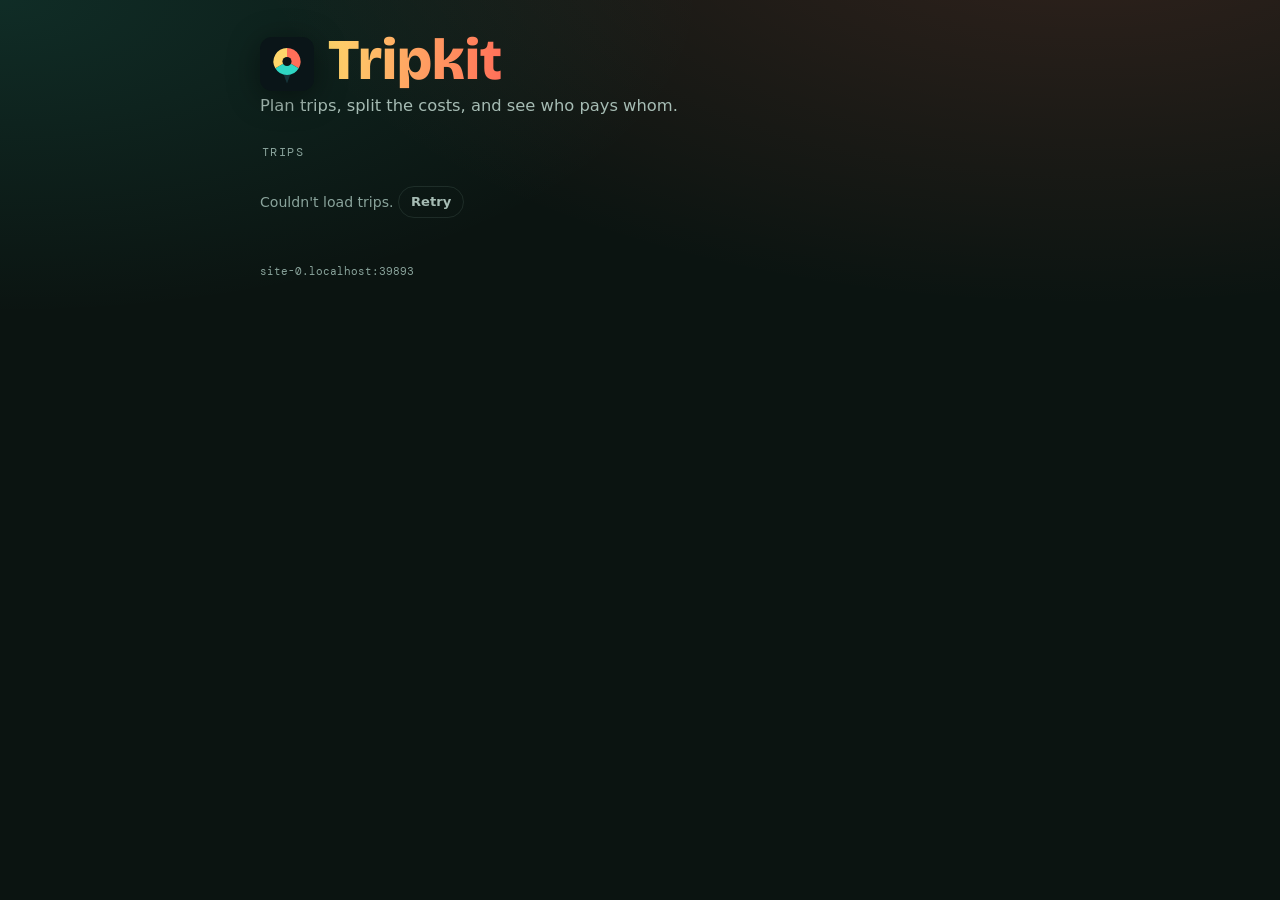
==== index.html @ aa3c4be4 "Redesign increment 2: landing migrated to tokens + reasoned cleanup - kill unreasoned text/controls:" ====
<!DOCTYPE html>
<html lang="en">
<head>
  <meta charset="UTF-8" />
  <meta name="viewport" content="width=device-width, initial-scale=1.0, viewport-fit=cover" />
  <meta name="theme-color" content="#0b1411" />
  <title>Tripkit</title>
  <meta name="description" content="Tripkit — plan trips, split costs, and see who pays whom." />
  <link rel="preconnect" href="https://fonts.googleapis.com" />
  <link rel="preconnect" href="https://fonts.gstatic.com" crossorigin />
  <link href="https://fonts.googleapis.com/css2?family=Bricolage+Grotesque:opsz,wght@12..96,600;12..96,700;12..96,800&family=Hanken+Grotesque:wght@400;500;600&family=DM+Mono:wght@400;500&display=swap" rel="stylesheet" />
  <link rel="icon" href="/favicon.svg" type="image/svg+xml" />
  <link rel="icon" type="image/png" sizes="32x32" href="/favicon-32.png" />
  <link rel="apple-touch-icon" href="/apple-touch-icon-180.png" />
  <link rel="manifest" href="/manifest.webmanifest" />
  <meta name="mobile-web-app-capable" content="yes" />
  <meta name="apple-mobile-web-app-capable" content="yes" />
  <meta name="apple-mobile-web-app-status-bar-style" content="black-translucent" />
  <meta name="apple-mobile-web-app-title" content="Tripkit" />
  <link rel="stylesheet" href="/shared/tokens.css?v=1" />
  <style>
    * { box-sizing:border-box; }
    body {
      margin:0; min-height:100dvh; color:var(--ink); font-family:var(--font-body);
      background:
        radial-gradient(120% 80% at 85% -10%, rgba(255,111,89,.16), transparent 55%),
        radial-gradient(110% 70% at 0% 0%, rgba(52,223,192,.12), transparent 50%),
        var(--base);
      background-attachment:fixed;
      display:grid; place-items:start center;
      padding:max(var(--space-7), var(--safe-t)) max(var(--space-4), var(--safe-r)) max(40px, var(--safe-b)) max(var(--space-4), var(--safe-l));
      -webkit-tap-highlight-color:transparent; -webkit-font-smoothing:antialiased;
    }
    .wrap { width:min(100%,760px); }

    /* ---- header ---- */
    .top { display:flex; align-items:flex-start; justify-content:space-between; gap:16px;
      animation:rise .5s var(--ease-entrance) both; }
    .brandrow { display:flex; align-items:center; gap:14px; }
    .brandrow img { width:54px; height:54px; flex:none; filter:drop-shadow(0 6px 16px rgba(0,0,0,.45)); }
    h1 { font-family:var(--font-display); font-weight:800; font-size:clamp(2.2rem,8vw,3.6rem); line-height:1; margin:0 0 6px;
      background:linear-gradient(95deg,var(--gold),var(--coral)); -webkit-background-clip:text; background-clip:text; color:transparent; }
    .sub { color:var(--muted); margin:0; font-size:1.02rem; max-width:46ch; }

    /* ---- buttons ---- */
    .ghost { appearance:none; background:transparent; border:1px solid var(--line); color:var(--muted); cursor:pointer;
      font-family:var(--font-body); font-weight:600; font-size:.82rem; min-height:var(--tap-min); padding:0 16px;
      border-radius:var(--radius-pill); transition:color var(--dur),border-color var(--dur); white-space:nowrap; }
    .ghost:hover { color:var(--ink); border-color:var(--accent); }
    .ghost:focus-visible { outline:2px solid var(--accent); outline-offset:2px; }
    .solid { appearance:none; border:0; cursor:pointer; font-family:var(--font-body); font-weight:700; font-size:.92rem; width:100%;
      min-height:var(--tap-min); padding:0 16px; border-radius:var(--radius-pill); color:var(--accent-ink);
      background:linear-gradient(95deg,var(--gold),var(--sun)); }
    .solid:focus-visible { outline:2px solid var(--ink); outline-offset:2px; }

    /* ---- trips section ---- */
    .section-label { font-family:var(--font-mono); font-size:.72rem; letter-spacing:.12em; text-transform:uppercase; color:var(--faint);
      margin:30px 2px 12px; animation:rise .5s var(--ease-entrance) .06s both; }
    .cards { display:grid; gap:14px; grid-template-columns:1fr 1fr; animation:rise .5s var(--ease-entrance) .12s both; }
    @media (max-width:560px){ .cards{ grid-template-columns:1fr; } }

    .card { position:relative; display:flex; flex-direction:column; min-height:140px; padding:20px;
      border-radius:var(--radius-lg); background:linear-gradient(180deg,var(--surface-1),var(--base));
      border:1px solid var(--line); box-shadow:var(--shadow-2);
      transition:transform var(--dur) var(--ease-standard), border-color var(--dur); }
    .card:hover, .card:focus-within { transform:translateY(-3px); border-color:var(--accent); }
    .card__head { display:flex; align-items:flex-start; gap:10px; }
    .card__title { flex:1; min-width:0; font-family:var(--font-display); font-weight:700; font-size:1.26rem; margin:0 0 6px; }
    .card__main { text-decoration:none; color:inherit; }
    .card__main:focus-visible { outline:2px solid var(--accent); outline-offset:3px; border-radius:4px; }
    .card__main::after { content:""; position:absolute; inset:0; z-index:1; border-radius:inherit; } /* stretched → bills */
    .card__desc { color:var(--muted); font-size:.85rem; margin:0; position:relative; }
    .card__row { display:flex; gap:8px; margin-top:auto; padding-top:16px; position:relative; z-index:2; }
    .pill { display:inline-flex; align-items:center; gap:6px; min-height:var(--tap-min); padding:0 14px;
      font-family:var(--font-mono); font-size:.76rem; text-decoration:none; border-radius:var(--radius-pill);
      border:1px solid var(--line); color:var(--muted); background:rgba(0,0,0,.22);
      transition:color var(--dur),border-color var(--dur); }
    .pill:hover { color:var(--ink); border-color:var(--accent); }
    .pill:focus-visible { outline:2px solid var(--accent); outline-offset:2px; }
    .pill--bills { color:var(--ink); border-color:var(--line-strong); }
    .pill--itin { color:var(--accent); border-color:var(--line-strong); } /* the share/recruit path */

    .card__admin { flex:none; display:flex; gap:8px; position:relative; z-index:2; }
    .icon-btn { appearance:none; background:rgba(0,0,0,.3); border:1px solid var(--line); color:var(--muted); cursor:pointer;
      width:var(--tap-min); height:var(--tap-min); border-radius:var(--radius-md); font-size:.95rem; line-height:1;
      display:grid; place-items:center; transition:color var(--dur),border-color var(--dur),background var(--dur); }
    .icon-btn:hover { color:var(--ink); border-color:var(--accent); }
    .icon-btn:focus-visible { outline:2px solid var(--accent); outline-offset:2px; }
    .icon-btn--del { color:var(--danger); border-color:color-mix(in srgb, var(--danger) 40%, var(--line)); } /* persistently distinct, not hover-only */
    .icon-btn--del:hover { color:var(--danger); border-color:var(--danger); background:color-mix(in srgb, var(--danger) 14%, transparent); }

    .card--new { display:grid; place-items:center; text-align:center; border-style:dashed; color:var(--muted); cursor:pointer;
      min-height:140px; width:100%; font-family:var(--font-body); background:transparent; }
    .card--new:hover { color:var(--ink); border-color:var(--accent); }
    .card--new:focus-visible { outline:2px solid var(--accent); outline-offset:2px; }
    .card--new .plus { font-size:1.6rem; line-height:1; }
    .card--new .lbl { font-size:1.02rem; margin-top:4px; }

    .foot { margin-top:32px; font-family:var(--font-mono); font-size:.7rem; color:var(--faint); }
    .hint { color:var(--faint); font-size:.88rem; }

    /* ---- lock ---- */
    .lock { position:fixed; inset:0; z-index:50; display:grid; place-items:center;
      padding:max(24px, var(--safe-t)) 24px max(24px, var(--safe-b));
      background:radial-gradient(120% 80% at 85% -10%, rgba(255,111,89,.20), transparent 55%), var(--base); }
    .lock[hidden]{ display:none; }
    .lock form { display:grid; gap:14px; justify-items:center; width:min(92vw,330px); padding:30px 24px;
      border:1px solid var(--line); border-radius:var(--radius-lg); background:var(--surface-2); box-shadow:var(--shadow-2); }
    .lock img { width:42px; height:42px; }
    .lock h2 { font-family:var(--font-display); margin:0; color:var(--ink); }
    .lock__hint { color:var(--faint); font-size:.78rem; margin:-6px 0 2px; text-align:center; }
    .lock input { width:100%; text-align:center; font-family:var(--font-mono); font-size:1.6rem; letter-spacing:.4em; color:var(--ink);
      background:var(--base); border:1.5px solid var(--line); border-radius:var(--radius-md); padding:13px 10px; }
    .lock input:focus-visible { outline:none; border-color:var(--accent); }
    .lock form.shake { animation:shake .4s; }

    .err { color:var(--danger); font-size:.8rem; min-height:1em; margin:0; }

    /* ---- dialogs ---- */
    dialog.dlg { border:1px solid var(--line); background:var(--surface-2); color:var(--ink); border-radius:var(--radius-lg);
      padding:0; width:min(92vw,360px); box-shadow:var(--shadow-2); }
    dialog.dlg::backdrop { background:rgba(2,8,9,.66); }
    .dlg__form { padding:22px; display:grid; gap:14px; }
    .dlg h3 { font-family:var(--font-display); font-size:1.18rem; margin:0; }
    .dlg label { display:grid; gap:5px; font-family:var(--font-mono); font-size:.68rem; letter-spacing:.06em; text-transform:uppercase; color:var(--muted); }
    .dlg input, .dlg select { font-family:var(--font-body); font-size:.95rem; color:var(--ink); background:var(--base);
      border:1px solid var(--line); border-radius:var(--radius-sm); padding:11px 12px; min-height:var(--tap-min); }
    .dlg input:focus-visible, .dlg select:focus-visible { outline:none; border-color:var(--accent); }
    .dlg__body { font-size:.92rem; color:var(--muted); line-height:1.5; margin:0; }
    .dlg__body b { color:var(--ink); }
    .dlg__actions { display:flex; justify-content:flex-end; gap:10px; margin-top:2px; }
    .dlg .err { min-height:0; }
    .dlg .danger { background:linear-gradient(95deg,#ff8a7a,var(--danger)); color:var(--danger-ink); }

    @keyframes rise { from{ opacity:0; transform:translateY(10px); } to{ opacity:1; transform:none; } }
    @keyframes shake { 0%,100%{transform:translateX(0)} 20%,60%{transform:translateX(-7px)} 40%,80%{transform:translateX(7px)} }
    @media (prefers-reduced-motion: reduce) { *, .top, .section-label, .cards { animation:none !important; transition:none !important; } }
  </style>
</head>
<body>
  <div class="lock" id="lock" hidden>
    <form id="lockForm" role="dialog" aria-modal="true" aria-labelledby="lockTitle">
      <img src="/favicon.svg" alt="" />
      <h2 id="lockTitle">Enter passcode</h2>
      <p class="lock__hint">Ask the trip organiser for the code.</p>
      <input id="lockInput" type="password" inputmode="numeric" pattern="[0-9]*" maxlength="32" autocomplete="off" placeholder="••••" aria-label="Trip passcode" />
      <p class="err" id="lockErr" role="alert"></p>
      <button class="solid" type="submit">Unlock</button>
    </form>
  </div>

  <main class="wrap">
    <div class="top">
      <div>
        <div class="brandrow"><img src="/favicon.svg" alt="" /><h1>Tripkit</h1></div>
        <p class="sub">Plan trips, split the costs, and see who pays whom.</p>
      </div>
      <div class="actions">
        <button class="ghost" id="authBtn" hidden>Log in</button>
      </div>
    </div>

    <div class="section-label">Trips</div>
    <div class="cards" id="trips"><p class="hint" id="tripsHint">Loading…</p></div>

    <p class="foot" id="foot"></p>
  </main>

  <!-- login dialog -->
  <dialog id="loginDlg" class="dlg" aria-labelledby="loginDlgTitle">
    <form class="dlg__form" id="loginForm">
      <h3 id="loginDlgTitle">Log in to edit</h3>
      <label>Admin password<input id="loginPw" type="password" autocomplete="current-password" /></label>
      <p class="err" id="loginErr" role="alert"></p>
      <div class="dlg__actions">
        <button type="button" class="ghost" id="loginCancel">Cancel</button>
        <button type="submit" class="solid" style="width:auto" id="loginSubmit">Log in</button>
      </div>
    </form>
  </dialog>

  <!-- trip create / rename dialog -->
  <dialog id="tripDlg" class="dlg" aria-labelledby="tripDlgTitle">
    <form class="dlg__form" id="tripForm">
      <h3 id="tripDlgTitle">New trip</h3>
      <label>Name<input id="tripName" type="text" maxlength="60" /></label>
      <label id="tripCurWrap">Base currency
        <select id="tripCur">
          <option>IDR</option><option>USD</option><option>EUR</option><option>GBP</option><option>THB</option>
          <option>SGD</option><option>MYR</option><option>AUD</option><option>JPY</option><option>INR</option>
          <option>VND</option><option>PHP</option><option>AED</option><option>TRY</option><option>UZS</option>
        </select>
      </label>
      <p class="err" id="tripErr" role="alert"></p>
      <div class="dlg__actions">
        <button type="button" class="ghost" id="tripCancel">Cancel</button>
        <button type="submit" class="solid" style="width:auto" id="tripSave">Create</button>
      </div>
    </form>
  </dialog>

  <!-- confirm dialog -->
  <dialog id="confirmDlg" class="dlg" aria-labelledby="confirmDlgTitle">
    <div class="dlg__form">
      <h3 id="confirmDlgTitle">Are you sure?</h3>
      <p class="dlg__body" id="confirmDlgBody"></p>
      <div class="dlg__actions">
        <button type="button" class="ghost" id="confirmDlgCancel">Cancel</button>
        <button type="button" class="solid" style="width:auto" id="confirmDlgOk">Confirm</button>
      </div>
    </div>
  </dialog>

  <script>
  (() => {
    const API = "/api", PASS_KEY = "balitrip-pass";
    let pass = localStorage.getItem(PASS_KEY) || "";
    let admin = false, loginEnabled = false, lastFocus = null;
    const $ = (s) => document.querySelector(s);
    const esc = (s) => String(s == null ? "" : s).replace(/[&<>"']/g, (c) => ({ "&":"&amp;","<":"&lt;",">":"&gt;",'"':"&quot;","'":"&#39;" }[c]));

    async function api(path, opts = {}) {
      const headers = {}; if (pass) headers["X-Passcode"] = pass;
      let body = opts.body; if (body) { headers["Content-Type"] = "application/json"; body = JSON.stringify(body); }
      const ctrl = new AbortController(); const timer = setTimeout(() => ctrl.abort(), 30000);
      try {
        const res = await fetch(API + path, { method: opts.method || "GET", headers, body, credentials: "same-origin", signal: ctrl.signal });
        if (!res.ok) { const e = new Error("api " + res.status); e.code = res.status; throw e; }
        return res.status === 204 ? null : res.json();
      } finally { clearTimeout(timer); }
    }

    function openDlg(dlg, focusSel) { lastFocus = document.activeElement; dlg.showModal(); setTimeout(() => { const f = focusSel && dlg.querySelector(focusSel); if (f) f.focus(); }, 30); }
    function closeDlg(dlg) { dlg.close(); if (lastFocus && lastFocus.focus) { try { lastFocus.focus(); } catch (_) {} } lastFocus = null; }

    function lock(msg) { const el = $("#lock"); const was = !el.hidden; el.hidden = false; if (msg) { $("#lockErr").textContent = msg; if (was) { const f = el.querySelector("form"); f.classList.remove("shake"); void f.offsetWidth; f.classList.add("shake"); } } setTimeout(() => $("#lockInput").focus(), 60); }
    $("#lockForm").addEventListener("submit", (e) => { e.preventDefault(); const v = $("#lockInput").value.trim(); if (!v) return; pass = v; loadTrips(true); });

    // themed confirm
    const confirmDlg = $("#confirmDlg"); let confirmResolve = null;
    function confirmAsk({ title, body, okLabel = "Confirm", danger = false }) {
      return new Promise((resolve) => {
        confirmResolve = resolve;
        $("#confirmDlgTitle").textContent = title; $("#confirmDlgBody").innerHTML = body || "";
        const ok = $("#confirmDlgOk"); ok.textContent = okLabel; ok.classList.toggle("danger", danger);
        openDlg(confirmDlg, danger ? "#confirmDlgCancel" : "#confirmDlgOk");
      });
    }
    function resolveConfirm(v) { if (confirmResolve) { confirmResolve(v); confirmResolve = null; } closeDlg(confirmDlg); }
    $("#confirmDlgOk").addEventListener("click", () => resolveConfirm(true));
    $("#confirmDlgCancel").addEventListener("click", () => resolveConfirm(false));
    confirmDlg.addEventListener("cancel", (e) => { e.preventDefault(); resolveConfirm(false); });

    function tripUrl(base, id) { return base + "/?t=" + encodeURIComponent(id); }

    function renderTrips(trips) {
      const el = $("#trips"); el.innerHTML = "";
      if (!trips.length) el.innerHTML = `<p class="hint">No trips yet${admin ? " — create one below." : "."}</p>`;
      trips.forEach((t) => {
        const card = document.createElement("article"); card.className = "card";
        card.innerHTML = `
          <div class="card__head">
            <h3 class="card__title"><a class="card__main" href="${tripUrl("/split", t.id)}" aria-label="Open ${esc(t.name)} — bills">${esc(t.name)}</a></h3>
          </div>
          <p class="card__desc">${t.people} people · ${t.receipts} receipts · ${t.expenses} shared costs · ${esc(t.baseCurrency)}</p>
          <div class="card__row">
            <a class="pill pill--bills" href="${tripUrl("/split", t.id)}">💸 Bills</a>
            <a class="pill pill--itin" href="${tripUrl("/trip", t.id)}">🗺 Itinerary</a>
          </div>`;
        if (admin) {
          const ad = document.createElement("div"); ad.className = "card__admin";
          const rn = document.createElement("button"); rn.className = "icon-btn"; rn.type = "button"; rn.setAttribute("aria-label", "Rename " + t.name); rn.innerHTML = `<span aria-hidden="true">✎</span>`;
          rn.addEventListener("click", () => openTripDialog(t));
          const dl = document.createElement("button"); dl.className = "icon-btn icon-btn--del"; dl.type = "button"; dl.setAttribute("aria-label", "Delete " + t.name); dl.innerHTML = `<span aria-hidden="true">✕</span>`;
          dl.addEventListener("click", async () => {
            const ok = await confirmAsk({ title: "Delete trip?", danger: true, okLabel: "Delete", body: `<b>${esc(t.name)}</b> and all its receipts, costs and people will be permanently removed.` });
            if (ok) { try { await api("/trips/" + t.id, { method: "DELETE" }); loadTrips(); } catch (_) {} }
          });
          ad.append(rn, dl); card.querySelector(".card__head").appendChild(ad);
        }
        el.appendChild(card);
      });
      if (admin) {
        const nw = document.createElement("button"); nw.className = "card card--new"; nw.type = "button"; nw.setAttribute("aria-label", "Create a new trip");
        nw.innerHTML = `<div><div class="plus" aria-hidden="true">＋</div><div class="lbl">New trip</div></div>`;
        nw.addEventListener("click", () => openTripDialog(null)); el.appendChild(nw);
      }
    }

    // trip create / rename dialog
    const tripDlg = $("#tripDlg"); let tripEditing = null;
    function openTripDialog(t) {
      tripEditing = t ? t.id : null;
      $("#tripDlgTitle").textContent = t ? "Rename trip" : "New trip";
      $("#tripName").value = t ? t.name : "";
      $("#tripCur").value = t ? t.baseCurrency : "IDR";
      $("#tripCurWrap").style.display = t ? "none" : "grid";  // currency fixed after creation
      $("#tripErr").textContent = "";
      $("#tripSave").textContent = t ? "Save" : "Create";
      openDlg(tripDlg, "#tripName");
    }
    $("#tripCancel").addEventListener("click", () => closeDlg(tripDlg));
    tripDlg.addEventListener("cancel", (e) => { e.preventDefault(); closeDlg(tripDlg); });
    $("#tripForm").addEventListener("submit", async (e) => {
      e.preventDefault();
      const name = $("#tripName").value.trim();
      if (!name) { $("#tripErr").textContent = "Name is required"; $("#tripName").focus(); return; }
      const btn = $("#tripSave"); btn.disabled = true;
      try {
        if (tripEditing) { await api("/trips/" + tripEditing, { method: "PUT", body: { name } }); closeDlg(tripDlg); loadTrips(); }
        else { const d = await api("/trips", { method: "POST", body: { name, baseCurrency: $("#tripCur").value } }); location.href = tripUrl("/split", d.trip.id); }
      } catch (err) { $("#tripErr").textContent = (err.code === 401 || err.code === 403) ? "Log in first." : "Couldn't save."; }
      finally { btn.disabled = false; }
    });

    // login dialog
    const loginDlg = $("#loginDlg");
    function applyAuth() {
      const b = $("#authBtn");
      if (admin) { b.hidden = false; b.textContent = "Log out"; }
      else if (loginEnabled) { b.hidden = false; b.textContent = "Log in"; }
      else b.hidden = true;
    }
    $("#authBtn").addEventListener("click", async () => {
      if (admin) { try { await api("/logout", { method: "POST" }); } catch (_) {} admin = false; applyAuth(); loadTrips(); return; }
      $("#loginPw").value = ""; $("#loginErr").textContent = ""; openDlg(loginDlg, "#loginPw");
    });
    $("#loginCancel").addEventListener("click", () => closeDlg(loginDlg));
    loginDlg.addEventListener("cancel", (e) => { e.preventDefault(); closeDlg(loginDlg); });
    $("#loginForm").addEventListener("submit", async (e) => {
      e.preventDefault(); const btn = $("#loginSubmit"); btn.disabled = true; $("#loginErr").textContent = "";
      try { await api("/login", { method: "POST", body: { password: $("#loginPw").value } }); closeDlg(loginDlg); admin = true; applyAuth(); loadTrips(); }
      catch (err) { $("#loginErr").textContent = err.code === 429 ? "Too many attempts." : "Wrong password."; const f = loginDlg.querySelector("form"); f.classList.remove("shake"); void f.offsetWidth; f.classList.add("shake"); $("#loginPw").select(); }
      finally { btn.disabled = false; }
    });

    async function loadTrips(fromLock) {
      try {
        const trips = await api("/trips");
        if (fromLock) { localStorage.setItem(PASS_KEY, pass); $("#lock").hidden = true; }
        renderTrips(trips);
      } catch (e) {
        if (e.code === 401) { $("#tripsHint").textContent = ""; lock(fromLock ? "Wrong passcode" : ""); }
        else $("#trips").innerHTML = `<p class="hint">Couldn't load trips. <button class="ghost" id="retry" style="min-height:32px;padding:0 12px">Retry</button></p>`, $("#retry") && $("#retry").addEventListener("click", () => loadTrips());
      }
    }

    async function boot() {
      $("#foot").textContent = location.host;
      try { const me = await api("/me"); admin = !!me.admin; loginEnabled = !!me.loginEnabled; } catch (_) {}
      applyAuth();
      loadTrips();
    }
    boot();
  })();
  </script>
</body>
</html>
---- shared/tokens.css ----
/* ============================================================
   Tripkit — shared design tokens (single source of truth)
   "Refine-the-dusk" system: deep teal base, one teal accent,
   Bricolage / Hanken / DM Mono, AA-tuned text.

   This file is linked FIRST on every surface (landing, /split,
   /trip). During the redesign rollout each surface still defines
   some of its own legacy :root vars AFTER this file, so those win
   by cascade order — linking this changes nothing on its own.
   Per-surface increments migrate each surface onto these names
   and drop the legacy ones.
   ============================================================ */

:root {
  /* ---- surfaces (dusk) ---- */
  --base:        #0b1411;   /* deepest bg + the ONE theme-color */
  --surface-1:   #0f1c18;   /* cards / sheet */
  --surface-2:   #15261f;   /* raised / inputs */
  --surface-3:   #1b2f27;   /* hover / active raise */
  --line:        rgba(160, 200, 190, .12);   /* hairline */
  --line-strong: rgba(160, 200, 190, .22);

  /* ---- text (AA on the surfaces above) ---- */
  --ink:    #f2f7f4;   /* primary */
  --muted:  #a6bcb4;   /* secondary  — >=4.5:1 on surface-1/2 */
  --faint:  #8aa49c;   /* micro / mono labels — retuned UP from the old #5f7d7c which failed AA */

  /* ---- one accent + status ---- */
  --accent:      #34dfc0;   /* teal — CTAs and active states only */
  --accent-ink:  #05241e;   /* text/icons on accent fills */
  --danger:      #ff6f6f;
  --danger-ink:  #2a0d10;
  --warn:        #ffd66b;
  --good:        #54e6b5;

  /* ---- brand "fun" palette (the split-disc) — for playful, sparing use ---- */
  --coral: #ff6f59;
  --gold:  #ffd66b;
  --lagoon:#2fd6c3;
  --sun:   #ffb454;

  /* ---- per-day route/tab colors (bright on dark) ---- */
  --day-1: #35d07a;
  --day-2: #34dfc0;
  --day-3: #ff9a5a;
  --day-4: #c08cff;
  --day-5: #ffd166;
  --day-6: #5ab0ff;

  /* ---- type ---- */
  --font-display: "Bricolage Grotesque", system-ui, sans-serif;
  --font-body:    "Hanken Grotesque", system-ui, sans-serif;
  --font-mono:    "DM Mono", ui-monospace, monospace;

  /* ---- shape ---- */
  --radius-sm:   10px;
  --radius-md:   14px;
  --radius-lg:   20px;
  --radius-pill: 999px;

  /* ---- spacing scale ---- */
  --space-1: 4px;
  --space-2: 8px;
  --space-3: 12px;
  --space-4: 16px;
  --space-5: 20px;
  --space-6: 24px;
  --space-7: 32px;

  /* ---- motion (transform/opacity only; honour reduce-motion per surface) ---- */
  --dur-fast: 120ms;
  --dur:      160ms;
  --dur-slow: 240ms;
  --ease-entrance: cubic-bezier(.22, 1, .36, 1);
  --ease-standard: cubic-bezier(.4, 0, .2, 1);

  /* ---- elevation ---- */
  --shadow-1: 0 8px 24px -12px rgba(0, 0, 0, .6);
  --shadow-2: 0 18px 50px -22px rgba(0, 0, 0, .75);

  /* ---- safe areas (standalone PWA) ---- */
  --safe-t: env(safe-area-inset-top, 0px);
  --safe-r: env(safe-area-inset-right, 0px);
  --safe-b: env(safe-area-inset-bottom, 0px);
  --safe-l: env(safe-area-inset-left, 0px);

  /* ---- touch (HIG minimum hit region) ---- */
  --tap-min: 44px;
}
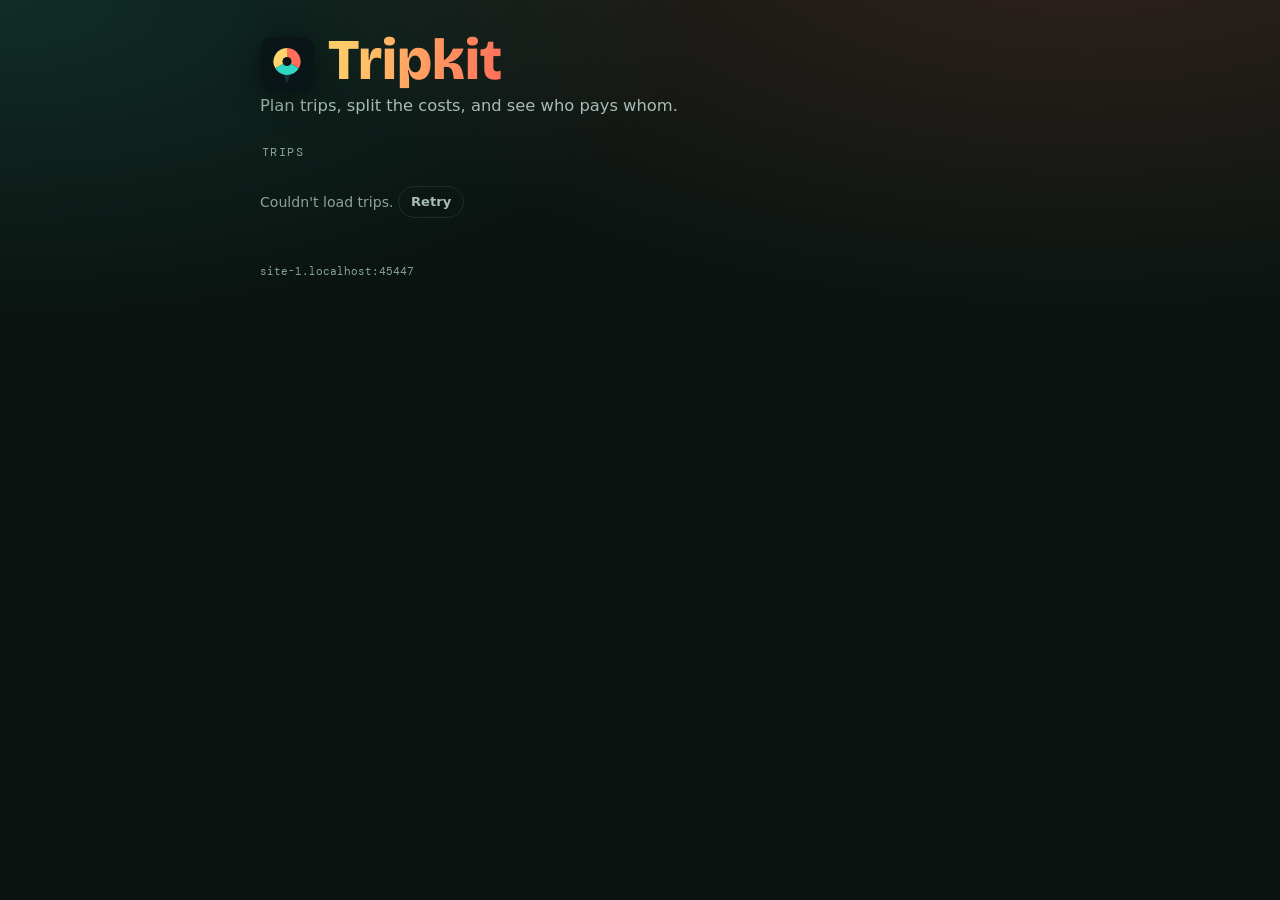
==== commit 25d53884: "Modals: kill the default (blue) focus ring + polish dialogs - the ugly blue glow around dialogs was " ====
--- a/index.html
+++ b/index.html
@@ -119,7 +119,8 @@
     /* ---- dialogs ---- */
     dialog.dlg { border:1px solid var(--line); background:var(--surface-2); color:var(--ink); border-radius:var(--radius-lg);
       padding:0; width:min(92vw,360px); box-shadow:var(--shadow-2); }
-    dialog.dlg::backdrop { background:rgba(2,8,9,.66); }
+    dialog.dlg::backdrop { background:rgba(2,8,9,.66); backdrop-filter:blur(4px); }
+    dialog.dlg:focus, dialog.dlg:focus-visible { outline:none; }   /* kill the default (blue) focus ring on showModal */
     .dlg__form { padding:22px; display:grid; gap:14px; }
     .dlg h3 { font-family:var(--font-display); font-size:1.18rem; margin:0; }
     .dlg label { display:grid; gap:5px; font-family:var(--font-mono); font-size:.68rem; letter-spacing:.06em; text-transform:uppercase; color:var(--muted); }
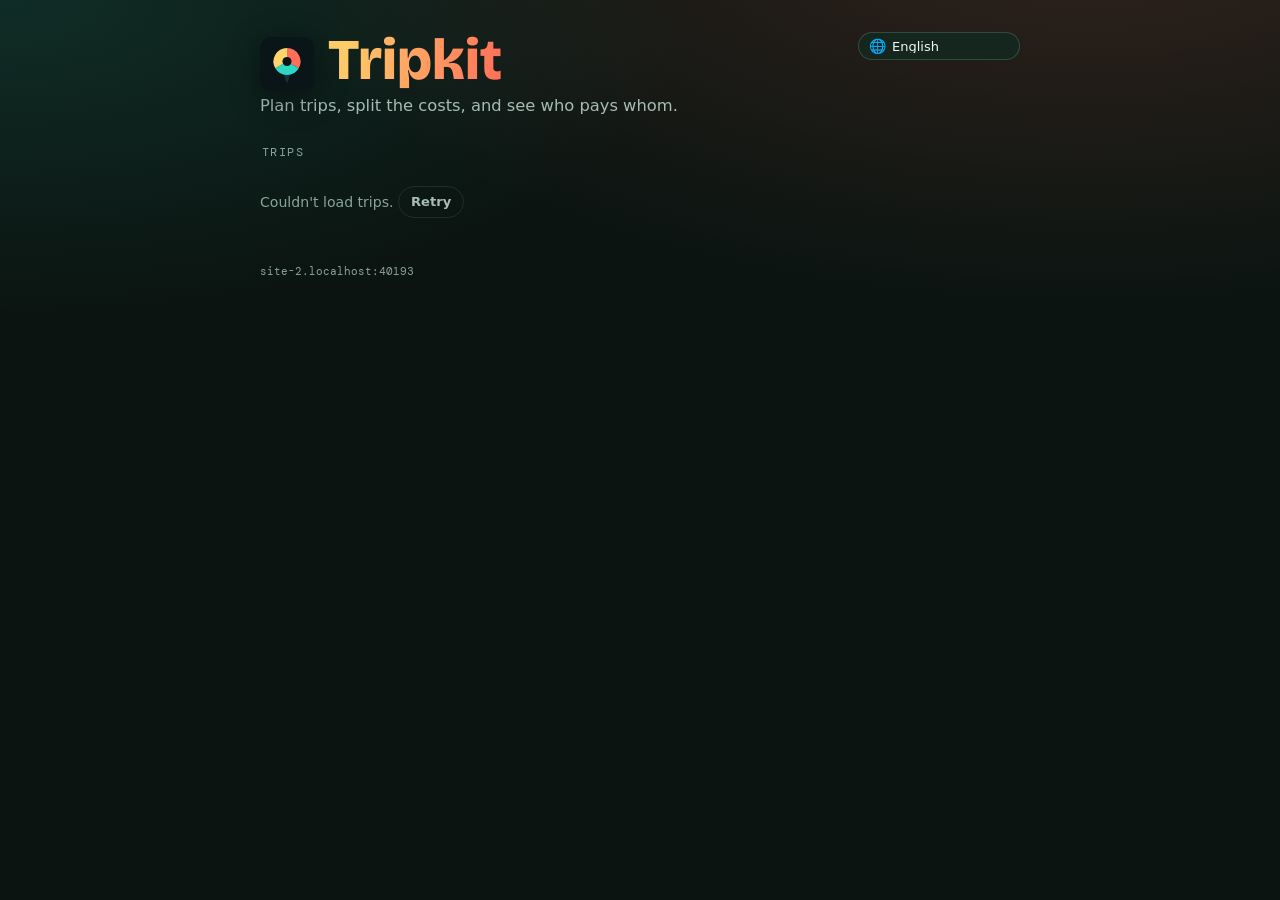
==== commit 31ee6c7d: "i18n (en/ru/uz/id/es) across all surfaces + collapsible bill cards i18n: - shared/i18n.js engine: t(" ====
--- a/index.html
+++ b/index.html
@@ -18,6 +18,7 @@
   <meta name="apple-mobile-web-app-status-bar-style" content="black-translucent" />
   <meta name="apple-mobile-web-app-title" content="Tripkit" />
   <link rel="stylesheet" href="/shared/tokens.css?v=1" />
+  <script src="/shared/i18n.js?v=1"></script>
   <style>
     * { box-sizing:border-box; }
     body {
@@ -41,6 +42,7 @@
     h1 { font-family:var(--font-display); font-weight:800; font-size:clamp(2.2rem,8vw,3.6rem); line-height:1; margin:0 0 6px;
       background:linear-gradient(95deg,var(--gold),var(--coral)); -webkit-background-clip:text; background-clip:text; color:transparent; }
     .sub { color:var(--muted); margin:0; font-size:1.02rem; max-width:46ch; }
+    .actions { display:flex; align-items:center; gap:8px; flex:none; }
 
     /* ---- buttons ---- */
     .ghost { appearance:none; background:transparent; border:1px solid var(--line); color:var(--muted); cursor:pointer;
@@ -142,11 +144,11 @@
   <div class="lock" id="lock" hidden>
     <form id="lockForm" role="dialog" aria-modal="true" aria-labelledby="lockTitle">
       <img src="/favicon.svg" alt="" />
-      <h2 id="lockTitle">Enter passcode</h2>
-      <p class="lock__hint">Ask the trip organiser for the code.</p>
-      <input id="lockInput" type="password" inputmode="numeric" pattern="[0-9]*" maxlength="32" autocomplete="off" placeholder="••••" aria-label="Trip passcode" />
+      <h2 id="lockTitle" data-i18n="landing.lockTitle">Enter passcode</h2>
+      <p class="lock__hint" data-i18n="landing.lockHint">Ask the trip organiser for the code.</p>
+      <input id="lockInput" type="password" inputmode="numeric" pattern="[0-9]*" maxlength="32" autocomplete="off" placeholder="••••" data-i18n-al="landing.lockInputAria" aria-label="Trip passcode" />
       <p class="err" id="lockErr" role="alert"></p>
-      <button class="solid" type="submit">Unlock</button>
+      <button class="solid" type="submit" data-i18n="landing.unlock">Unlock</button>
     </form>
   </div>
 
@@ -154,15 +156,16 @@
     <div class="top">
       <div>
         <div class="brandrow"><img src="/favicon.svg" alt="" /><h1>Tripkit</h1></div>
-        <p class="sub">Plan trips, split the costs, and see who pays whom.</p>
+        <p class="sub" data-i18n="landing.tagline">Plan trips, split the costs, and see who pays whom.</p>
       </div>
       <div class="actions">
-        <button class="ghost" id="authBtn" hidden>Log in</button>
+        <span id="langHost"></span>
+        <button class="ghost" id="authBtn" hidden data-i18n="landing.login">Log in</button>
       </div>
     </div>
 
-    <div class="section-label">Trips</div>
-    <div class="cards" id="trips"><p class="hint" id="tripsHint">Loading…</p></div>
+    <div class="section-label" data-i18n="landing.tripsLabel">Trips</div>
+    <div class="cards" id="trips"><p class="hint" id="tripsHint" data-i18n="common.loading">Loading…</p></div>
 
     <p class="foot" id="foot"></p>
   </main>
@@ -170,12 +173,12 @@
   <!-- login dialog -->
   <dialog id="loginDlg" class="dlg" aria-labelledby="loginDlgTitle">
     <form class="dlg__form" id="loginForm">
-      <h3 id="loginDlgTitle">Log in to edit</h3>
-      <label>Admin password<input id="loginPw" type="password" autocomplete="current-password" /></label>
+      <h3 id="loginDlgTitle" data-i18n="landing.loginDlgTitle">Log in to edit</h3>
+      <label><span data-i18n="landing.adminPassword">Admin password</span><input id="loginPw" type="password" autocomplete="current-password" /></label>
       <p class="err" id="loginErr" role="alert"></p>
       <div class="dlg__actions">
-        <button type="button" class="ghost" id="loginCancel">Cancel</button>
-        <button type="submit" class="solid" style="width:auto" id="loginSubmit">Log in</button>
+        <button type="button" class="ghost" id="loginCancel" data-i18n="common.cancel">Cancel</button>
+        <button type="submit" class="solid" style="width:auto" id="loginSubmit" data-i18n="landing.login">Log in</button>
       </div>
     </form>
   </dialog>
@@ -183,9 +186,9 @@
   <!-- trip create / rename dialog -->
   <dialog id="tripDlg" class="dlg" aria-labelledby="tripDlgTitle">
     <form class="dlg__form" id="tripForm">
-      <h3 id="tripDlgTitle">New trip</h3>
-      <label>Name<input id="tripName" type="text" maxlength="60" /></label>
-      <label id="tripCurWrap">Base currency
+      <h3 id="tripDlgTitle" data-i18n="landing.tripDlgNew">New trip</h3>
+      <label><span data-i18n="landing.name">Name</span><input id="tripName" type="text" maxlength="60" /></label>
+      <label id="tripCurWrap"><span data-i18n="landing.baseCurrency">Base currency</span>
         <select id="tripCur">
           <option>IDR</option><option>USD</option><option>EUR</option><option>GBP</option><option>THB</option>
           <option>SGD</option><option>MYR</option><option>AUD</option><option>JPY</option><option>INR</option>
@@ -194,8 +197,8 @@
       </label>
       <p class="err" id="tripErr" role="alert"></p>
       <div class="dlg__actions">
-        <button type="button" class="ghost" id="tripCancel">Cancel</button>
-        <button type="submit" class="solid" style="width:auto" id="tripSave">Create</button>
+        <button type="button" class="ghost" id="tripCancel" data-i18n="common.cancel">Cancel</button>
+        <button type="submit" class="solid" style="width:auto" id="tripSave" data-i18n="landing.create">Create</button>
       </div>
     </form>
   </dialog>
@@ -203,11 +206,11 @@
   <!-- confirm dialog -->
   <dialog id="confirmDlg" class="dlg" aria-labelledby="confirmDlgTitle">
     <div class="dlg__form">
-      <h3 id="confirmDlgTitle">Are you sure?</h3>
+      <h3 id="confirmDlgTitle" data-i18n="landing.confirmTitle">Are you sure?</h3>
       <p class="dlg__body" id="confirmDlgBody"></p>
       <div class="dlg__actions">
-        <button type="button" class="ghost" id="confirmDlgCancel">Cancel</button>
-        <button type="button" class="solid" style="width:auto" id="confirmDlgOk">Confirm</button>
+        <button type="button" class="ghost" id="confirmDlgCancel" data-i18n="common.cancel">Cancel</button>
+        <button type="button" class="solid" style="width:auto" id="confirmDlgOk" data-i18n="common.confirm">Confirm</button>
       </div>
     </div>
   </dialog>
@@ -239,7 +242,7 @@
 
     // themed confirm
     const confirmDlg = $("#confirmDlg"); let confirmResolve = null;
-    function confirmAsk({ title, body, okLabel = "Confirm", danger = false }) {
+    function confirmAsk({ title, body, okLabel = I18N.t("common.confirm", "Confirm"), danger = false }) {
       return new Promise((resolve) => {
         confirmResolve = resolve;
         $("#confirmDlgTitle").textContent = title; $("#confirmDlgBody").innerHTML = body || "";
@@ -256,25 +259,25 @@
 
     function renderTrips(trips) {
       const el = $("#trips"); el.innerHTML = "";
-      if (!trips.length) el.innerHTML = `<p class="hint">No trips yet${admin ? " — create one below." : "."}</p>`;
+      if (!trips.length) el.innerHTML = `<p class="hint">${esc(admin ? I18N.t("landing.noTripsAdmin", "No trips yet — create one below.") : I18N.t("landing.noTrips", "No trips yet."))}</p>`;
       trips.forEach((t) => {
         const card = document.createElement("article"); card.className = "card";
         card.innerHTML = `
           <div class="card__head">
-            <h3 class="card__title"><a class="card__main" href="${tripUrl("/split", t.id)}" aria-label="Open ${esc(t.name)} — bills">${esc(t.name)}</a></h3>
+            <h3 class="card__title"><a class="card__main" href="${tripUrl("/split", t.id)}" aria-label="${esc(I18N.t("landing.openBillsAria", "Open {name} — bills", { name: t.name }))}">${esc(t.name)}</a></h3>
           </div>
-          <p class="card__desc">${t.people} people · ${t.receipts} receipts · ${t.expenses} shared costs · ${esc(t.baseCurrency)}</p>
+          <p class="card__desc">${I18N.t("landing.cardStats", "{people} people · {receipts} receipts · {expenses} shared costs · {currency}", { people: t.people, receipts: t.receipts, expenses: t.expenses, currency: esc(t.baseCurrency) })}</p>
           <div class="card__row">
-            <a class="pill pill--bills" href="${tripUrl("/split", t.id)}">💸 Bills</a>
-            <a class="pill pill--itin" href="${tripUrl("/trip", t.id)}">🗺 Itinerary</a>
+            <a class="pill pill--bills" href="${tripUrl("/split", t.id)}">💸 ${esc(I18N.t("landing.bills", "Bills"))}</a>
+            <a class="pill pill--itin" href="${tripUrl("/trip", t.id)}">🗺 ${esc(I18N.t("landing.itinerary", "Itinerary"))}</a>
           </div>`;
         if (admin) {
           const ad = document.createElement("div"); ad.className = "card__admin";
-          const rn = document.createElement("button"); rn.className = "icon-btn"; rn.type = "button"; rn.setAttribute("aria-label", "Rename " + t.name); rn.innerHTML = `<span aria-hidden="true">✎</span>`;
+          const rn = document.createElement("button"); rn.className = "icon-btn"; rn.type = "button"; rn.setAttribute("aria-label", I18N.t("landing.renameAria", "Rename {name}", { name: t.name })); rn.innerHTML = `<span aria-hidden="true">✎</span>`;
           rn.addEventListener("click", () => openTripDialog(t));
-          const dl = document.createElement("button"); dl.className = "icon-btn icon-btn--del"; dl.type = "button"; dl.setAttribute("aria-label", "Delete " + t.name); dl.innerHTML = `<span aria-hidden="true">✕</span>`;
+          const dl = document.createElement("button"); dl.className = "icon-btn icon-btn--del"; dl.type = "button"; dl.setAttribute("aria-label", I18N.t("landing.deleteAria", "Delete {name}", { name: t.name })); dl.innerHTML = `<span aria-hidden="true">✕</span>`;
           dl.addEventListener("click", async () => {
-            const ok = await confirmAsk({ title: "Delete trip?", danger: true, okLabel: "Delete", body: `<b>${esc(t.name)}</b> and all its receipts, costs and people will be permanently removed.` });
+            const ok = await confirmAsk({ title: I18N.t("landing.deleteTripTitle", "Delete trip?"), danger: true, okLabel: I18N.t("common.delete", "Delete"), body: I18N.t("landing.deleteTripBody", "<b>{name}</b> and all its receipts, costs and people will be permanently removed.", { name: esc(t.name) }) });
             if (ok) { try { await api("/trips/" + t.id, { method: "DELETE" }); loadTrips(); } catch (_) {} }
           });
           ad.append(rn, dl); card.querySelector(".card__head").appendChild(ad);
@@ -282,8 +285,8 @@
         el.appendChild(card);
       });
       if (admin) {
-        const nw = document.createElement("button"); nw.className = "card card--new"; nw.type = "button"; nw.setAttribute("aria-label", "Create a new trip");
-        nw.innerHTML = `<div><div class="plus" aria-hidden="true">＋</div><div class="lbl">New trip</div></div>`;
+        const nw = document.createElement("button"); nw.className = "card card--new"; nw.type = "button"; nw.setAttribute("aria-label", I18N.t("landing.createNewAria", "Create a new trip"));
+        nw.innerHTML = `<div><div class="plus" aria-hidden="true">＋</div><div class="lbl">${esc(I18N.t("landing.newTrip", "New trip"))}</div></div>`;
         nw.addEventListener("click", () => openTripDialog(null)); el.appendChild(nw);
       }
     }
@@ -292,12 +295,12 @@
     const tripDlg = $("#tripDlg"); let tripEditing = null;
     function openTripDialog(t) {
       tripEditing = t ? t.id : null;
-      $("#tripDlgTitle").textContent = t ? "Rename trip" : "New trip";
+      $("#tripDlgTitle").textContent = t ? I18N.t("landing.tripDlgRename", "Rename trip") : I18N.t("landing.tripDlgNew", "New trip");
       $("#tripName").value = t ? t.name : "";
       $("#tripCur").value = t ? t.baseCurrency : "IDR";
       $("#tripCurWrap").style.display = t ? "none" : "grid";  // currency fixed after creation
       $("#tripErr").textContent = "";
-      $("#tripSave").textContent = t ? "Save" : "Create";
+      $("#tripSave").textContent = t ? I18N.t("common.save", "Save") : I18N.t("landing.create", "Create");
       openDlg(tripDlg, "#tripName");
     }
     $("#tripCancel").addEventListener("click", () => closeDlg(tripDlg));
@@ -305,12 +308,12 @@
     $("#tripForm").addEventListener("submit", async (e) => {
       e.preventDefault();
       const name = $("#tripName").value.trim();
-      if (!name) { $("#tripErr").textContent = "Name is required"; $("#tripName").focus(); return; }
+      if (!name) { $("#tripErr").textContent = I18N.t("landing.nameRequired", "Name is required"); $("#tripName").focus(); return; }
       const btn = $("#tripSave"); btn.disabled = true;
       try {
         if (tripEditing) { await api("/trips/" + tripEditing, { method: "PUT", body: { name } }); closeDlg(tripDlg); loadTrips(); }
         else { const d = await api("/trips", { method: "POST", body: { name, baseCurrency: $("#tripCur").value } }); location.href = tripUrl("/split", d.trip.id); }
-      } catch (err) { $("#tripErr").textContent = (err.code === 401 || err.code === 403) ? "Log in first." : "Couldn't save."; }
+      } catch (err) { $("#tripErr").textContent = (err.code === 401 || err.code === 403) ? I18N.t("landing.logInFirst", "Log in first.") : I18N.t("landing.couldntSave", "Couldn't save."); }
       finally { btn.disabled = false; }
     });
 
@@ -318,8 +321,8 @@
     const loginDlg = $("#loginDlg");
     function applyAuth() {
       const b = $("#authBtn");
-      if (admin) { b.hidden = false; b.textContent = "Log out"; }
-      else if (loginEnabled) { b.hidden = false; b.textContent = "Log in"; }
+      if (admin) { b.hidden = false; b.textContent = I18N.t("landing.logout", "Log out"); }
+      else if (loginEnabled) { b.hidden = false; b.textContent = I18N.t("landing.login", "Log in"); }
       else b.hidden = true;
     }
     $("#authBtn").addEventListener("click", async () => {
@@ -331,7 +334,7 @@
     $("#loginForm").addEventListener("submit", async (e) => {
       e.preventDefault(); const btn = $("#loginSubmit"); btn.disabled = true; $("#loginErr").textContent = "";
       try { await api("/login", { method: "POST", body: { password: $("#loginPw").value } }); closeDlg(loginDlg); admin = true; applyAuth(); loadTrips(); }
-      catch (err) { $("#loginErr").textContent = err.code === 429 ? "Too many attempts." : "Wrong password."; const f = loginDlg.querySelector("form"); f.classList.remove("shake"); void f.offsetWidth; f.classList.add("shake"); $("#loginPw").select(); }
+      catch (err) { $("#loginErr").textContent = err.code === 429 ? I18N.t("landing.tooManyAttempts", "Too many attempts.") : I18N.t("landing.wrongPassword", "Wrong password."); const f = loginDlg.querySelector("form"); f.classList.remove("shake"); void f.offsetWidth; f.classList.add("shake"); $("#loginPw").select(); }
       finally { btn.disabled = false; }
     });
 
@@ -341,17 +344,19 @@
         if (fromLock) { localStorage.setItem(PASS_KEY, pass); $("#lock").hidden = true; }
         renderTrips(trips);
       } catch (e) {
-        if (e.code === 401) { $("#tripsHint").textContent = ""; lock(fromLock ? "Wrong passcode" : ""); }
-        else $("#trips").innerHTML = `<p class="hint">Couldn't load trips. <button class="ghost" id="retry" style="min-height:32px;padding:0 12px">Retry</button></p>`, $("#retry") && $("#retry").addEventListener("click", () => loadTrips());
+        if (e.code === 401) { $("#tripsHint").textContent = ""; lock(fromLock ? I18N.t("landing.wrongPasscode", "Wrong passcode") : ""); }
+        else $("#trips").innerHTML = `<p class="hint">${esc(I18N.t("landing.couldntLoad", "Couldn't load trips."))} <button class="ghost" id="retry" style="min-height:32px;padding:0 12px">${esc(I18N.t("common.retry", "Retry"))}</button></p>`, $("#retry") && $("#retry").addEventListener("click", () => loadTrips());
       }
     }
 
     async function boot() {
       $("#foot").textContent = location.host;
+      if (window.I18N) { I18N.mount($("#langHost")); }
       try { const me = await api("/me"); admin = !!me.admin; loginEnabled = !!me.loginEnabled; } catch (_) {}
       applyAuth();
       loadTrips();
     }
+    window.addEventListener("i18n:change", () => { applyAuth(); loadTrips(); });
     boot();
   })();
   </script>
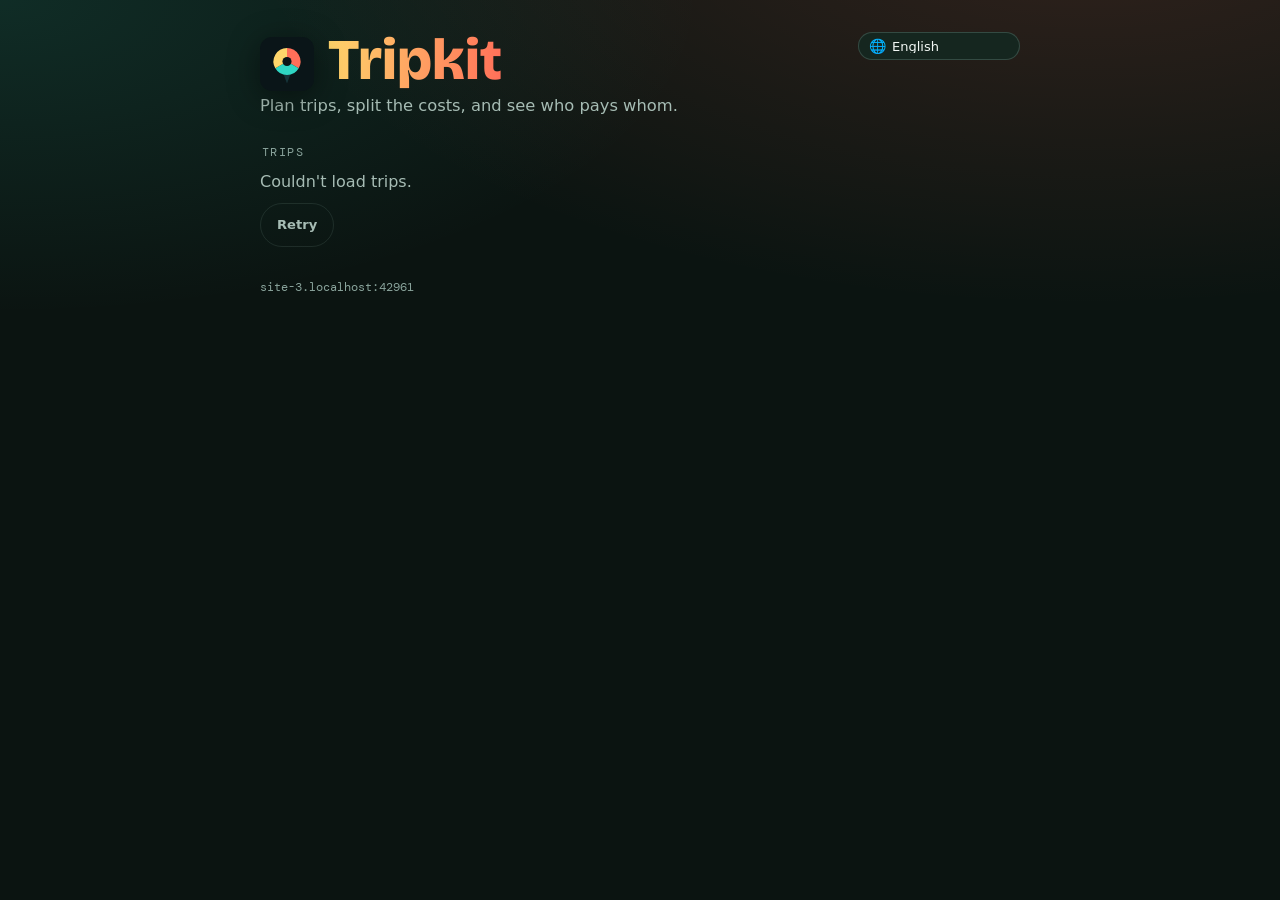
==== commit 99704a93: "Rules pass: combined Generate+preferences modal with progress; 44pt/focus/contrast/safe-area/motion " ====
--- a/index.html
+++ b/index.html
@@ -36,7 +36,7 @@
 
     /* ---- header ---- */
     .top { display:flex; align-items:flex-start; justify-content:space-between; gap:16px;
-      animation:rise .5s var(--ease-entrance) both; }
+      animation:rise var(--dur-slow) var(--ease-entrance) both; }
     .brandrow { display:flex; align-items:center; gap:14px; }
     .brandrow img { width:54px; height:54px; flex:none; filter:drop-shadow(0 6px 16px rgba(0,0,0,.45)); }
     h1 { font-family:var(--font-display); font-weight:800; font-size:clamp(2.2rem,8vw,3.6rem); line-height:1; margin:0 0 6px;
@@ -50,15 +50,18 @@
       border-radius:var(--radius-pill); transition:color var(--dur),border-color var(--dur); white-space:nowrap; }
     .ghost:hover { color:var(--ink); border-color:var(--accent); }
     .ghost:focus-visible { outline:2px solid var(--accent); outline-offset:2px; }
+    .ghost:active { transform:translateY(1px); background:var(--surface-2); }
     .solid { appearance:none; border:0; cursor:pointer; font-family:var(--font-body); font-weight:700; font-size:.92rem; width:100%;
       min-height:var(--tap-min); padding:0 16px; border-radius:var(--radius-pill); color:var(--accent-ink);
-      background:linear-gradient(95deg,var(--gold),var(--sun)); }
+      background:linear-gradient(95deg,var(--gold),var(--sun)); transition:transform var(--dur-fast),filter var(--dur-fast); }
     .solid:focus-visible { outline:2px solid var(--ink); outline-offset:2px; }
+    .solid:active { transform:translateY(1px); filter:brightness(.94); }
+    .solid:disabled { opacity:.55; cursor:default; }
 
     /* ---- trips section ---- */
     .section-label { font-family:var(--font-mono); font-size:.72rem; letter-spacing:.12em; text-transform:uppercase; color:var(--faint);
-      margin:30px 2px 12px; animation:rise .5s var(--ease-entrance) .06s both; }
-    .cards { display:grid; gap:14px; grid-template-columns:1fr 1fr; animation:rise .5s var(--ease-entrance) .12s both; }
+      margin:30px 2px 12px; animation:rise var(--dur-slow) var(--ease-entrance) .06s both; }
+    .cards { display:grid; gap:14px; grid-template-columns:1fr 1fr; animation:rise var(--dur-slow) var(--ease-entrance) .12s both; }
     @media (max-width:560px){ .cards{ grid-template-columns:1fr; } }
 
     .card { position:relative; display:flex; flex-direction:column; min-height:140px; padding:20px;
@@ -66,6 +69,7 @@
       border:1px solid var(--line); box-shadow:var(--shadow-2);
       transition:transform var(--dur) var(--ease-standard), border-color var(--dur); }
     .card:hover, .card:focus-within { transform:translateY(-3px); border-color:var(--accent); }
+    .card__main:active { opacity:.85; }
     .card__head { display:flex; align-items:flex-start; gap:10px; }
     .card__title { flex:1; min-width:0; font-family:var(--font-display); font-weight:700; font-size:1.26rem; margin:0 0 6px; }
     .card__main { text-decoration:none; color:inherit; }
@@ -79,6 +83,7 @@
       transition:color var(--dur),border-color var(--dur); }
     .pill:hover { color:var(--ink); border-color:var(--accent); }
     .pill:focus-visible { outline:2px solid var(--accent); outline-offset:2px; }
+    .pill:active { background:var(--surface-3); }
     .pill--bills { color:var(--ink); border-color:var(--line-strong); }
     .pill--itin { color:var(--accent); border-color:var(--line-strong); } /* the share/recruit path */
 
@@ -88,6 +93,7 @@
       display:grid; place-items:center; transition:color var(--dur),border-color var(--dur),background var(--dur); }
     .icon-btn:hover { color:var(--ink); border-color:var(--accent); }
     .icon-btn:focus-visible { outline:2px solid var(--accent); outline-offset:2px; }
+    .icon-btn:active { background:var(--surface-3); transform:translateY(1px); }
     .icon-btn--del { color:var(--danger); border-color:color-mix(in srgb, var(--danger) 40%, var(--line)); } /* persistently distinct, not hover-only */
     .icon-btn--del:hover { color:var(--danger); border-color:var(--danger); background:color-mix(in srgb, var(--danger) 14%, transparent); }
 
@@ -95,11 +101,24 @@
       min-height:140px; width:100%; font-family:var(--font-body); background:transparent; }
     .card--new:hover { color:var(--ink); border-color:var(--accent); }
     .card--new:focus-visible { outline:2px solid var(--accent); outline-offset:2px; }
+    .card--new:active { background:var(--surface-1); }
     .card--new .plus { font-size:1.6rem; line-height:1; }
     .card--new .lbl { font-size:1.02rem; margin-top:4px; }
 
-    .foot { margin-top:32px; font-family:var(--font-mono); font-size:.7rem; color:var(--faint); }
-    .hint { color:var(--faint); font-size:.88rem; }
+    .errstate { grid-column:1 / -1; display:grid; justify-items:start; gap:0; }
+    .errstate .ghost { width:auto; }
+    .foot { margin-top:32px; font-family:var(--font-mono); font-size:.78rem; color:var(--faint); }
+    .hint { color:var(--muted); font-size:1rem; }
+    #langHost :is(button,a,select,[role="button"]):focus-visible { outline:2px solid var(--accent); outline-offset:2px; border-radius:var(--radius-md); }
+    #langHost :is(button,a,select,[role="button"]) { -webkit-tap-highlight-color:transparent; }
+
+    /* loading skeleton (unknown duration → indeterminate shimmer + text) */
+    .skeleton { display:grid; gap:14px; grid-template-columns:1fr 1fr; }
+    @media (max-width:560px){ .skeleton{ grid-template-columns:1fr; } }
+    .sk-card { min-height:140px; border-radius:var(--radius-lg); border:1px solid var(--line);
+      background:linear-gradient(100deg, var(--surface-1) 30%, var(--surface-2) 50%, var(--surface-1) 70%);
+      background-size:200% 100%; animation:shimmer 1.2s linear infinite; }
+    @keyframes shimmer { from{ background-position:200% 0; } to{ background-position:-200% 0; } }
 
     /* ---- lock ---- */
     .lock { position:fixed; inset:0; z-index:50; display:grid; place-items:center;
@@ -113,7 +132,7 @@
     .lock__hint { color:var(--faint); font-size:.78rem; margin:-6px 0 2px; text-align:center; }
     .lock input { width:100%; text-align:center; font-family:var(--font-mono); font-size:1.6rem; letter-spacing:.4em; color:var(--ink);
       background:var(--base); border:1.5px solid var(--line); border-radius:var(--radius-md); padding:13px 10px; }
-    .lock input:focus-visible { outline:none; border-color:var(--accent); }
+    .lock input:focus-visible { outline:none; border-color:var(--accent); box-shadow:0 0 0 3px color-mix(in srgb, var(--accent) 30%, transparent); }
     .lock form.shake { animation:shake .4s; }
 
     .err { color:var(--danger); font-size:.8rem; min-height:1em; margin:0; }
@@ -128,8 +147,9 @@
     .dlg label { display:grid; gap:5px; font-family:var(--font-mono); font-size:.68rem; letter-spacing:.06em; text-transform:uppercase; color:var(--muted); }
     .dlg input, .dlg select { font-family:var(--font-body); font-size:.95rem; color:var(--ink); background:var(--base);
       border:1px solid var(--line); border-radius:var(--radius-sm); padding:11px 12px; min-height:var(--tap-min); }
-    .dlg input:focus-visible, .dlg select:focus-visible { outline:none; border-color:var(--accent); }
-    .dlg__body { font-size:.92rem; color:var(--muted); line-height:1.5; margin:0; }
+    .dlg input:focus-visible, .dlg select:focus-visible { outline:none; border-color:var(--accent); box-shadow:0 0 0 3px color-mix(in srgb, var(--accent) 30%, transparent); }
+    .dlg input.invalid, .dlg select.invalid { border-color:var(--danger); }
+    .dlg__body { font-size:1rem; color:var(--muted); line-height:1.5; margin:0; }
     .dlg__body b { color:var(--ink); }
     .dlg__actions { display:flex; justify-content:flex-end; gap:10px; margin-top:2px; }
     .dlg .err { min-height:0; }
@@ -137,7 +157,7 @@
 
     @keyframes rise { from{ opacity:0; transform:translateY(10px); } to{ opacity:1; transform:none; } }
     @keyframes shake { 0%,100%{transform:translateX(0)} 20%,60%{transform:translateX(-7px)} 40%,80%{transform:translateX(7px)} }
-    @media (prefers-reduced-motion: reduce) { *, .top, .section-label, .cards { animation:none !important; transition:none !important; } }
+    @media (prefers-reduced-motion: reduce) { *, .top, .section-label, .cards, .sk-card { animation:none !important; transition:none !important; } }
   </style>
 </head>
 <body>
@@ -165,7 +185,10 @@
     </div>
 
     <div class="section-label" data-i18n="landing.tripsLabel">Trips</div>
-    <div class="cards" id="trips"><p class="hint" id="tripsHint" data-i18n="common.loading">Loading…</p></div>
+    <div class="cards" id="trips" aria-busy="true">
+      <p class="hint" id="tripsHint" role="status" aria-live="polite" data-i18n="common.loading">Loading…</p>
+      <div class="skeleton" id="tripsSkeleton" aria-hidden="true"><div class="sk-card"></div><div class="sk-card"></div></div>
+    </div>
 
     <p class="foot" id="foot"></p>
   </main>
@@ -236,6 +259,15 @@
 
     function openDlg(dlg, focusSel) { lastFocus = document.activeElement; dlg.showModal(); setTimeout(() => { const f = focusSel && dlg.querySelector(focusSel); if (f) f.focus(); }, 30); }
     function closeDlg(dlg) { dlg.close(); if (lastFocus && lastFocus.focus) { try { lastFocus.focus(); } catch (_) {} } lastFocus = null; }
+    // tap-outside-to-dismiss (explicit Cancel + Esc already exist; click the backdrop closes too)
+    function onBackdropClick(dlg, onDismiss) {
+      dlg.addEventListener("click", (e) => {
+        if (e.target !== dlg) return; // backdrop is the dialog element itself; inner form/content stops here
+        const r = dlg.getBoundingClientRect();
+        const inside = e.clientX >= r.left && e.clientX <= r.right && e.clientY >= r.top && e.clientY <= r.bottom;
+        if (!inside) onDismiss();
+      });
+    }
 
     function lock(msg) { const el = $("#lock"); const was = !el.hidden; el.hidden = false; if (msg) { $("#lockErr").textContent = msg; if (was) { const f = el.querySelector("form"); f.classList.remove("shake"); void f.offsetWidth; f.classList.add("shake"); } } setTimeout(() => $("#lockInput").focus(), 60); }
     $("#lockForm").addEventListener("submit", (e) => { e.preventDefault(); const v = $("#lockInput").value.trim(); if (!v) return; pass = v; loadTrips(true); });
@@ -254,11 +286,12 @@
     $("#confirmDlgOk").addEventListener("click", () => resolveConfirm(true));
     $("#confirmDlgCancel").addEventListener("click", () => resolveConfirm(false));
     confirmDlg.addEventListener("cancel", (e) => { e.preventDefault(); resolveConfirm(false); });
+    onBackdropClick(confirmDlg, () => resolveConfirm(false));
 
     function tripUrl(base, id) { return base + "/?t=" + encodeURIComponent(id); }
 
     function renderTrips(trips) {
-      const el = $("#trips"); el.innerHTML = "";
+      const el = $("#trips"); el.removeAttribute("aria-busy"); el.innerHTML = "";
       if (!trips.length) el.innerHTML = `<p class="hint">${esc(admin ? I18N.t("landing.noTripsAdmin", "No trips yet — create one below.") : I18N.t("landing.noTrips", "No trips yet."))}</p>`;
       trips.forEach((t) => {
         const card = document.createElement("article"); card.className = "card";
@@ -300,15 +333,18 @@
       $("#tripCur").value = t ? t.baseCurrency : "IDR";
       $("#tripCurWrap").style.display = t ? "none" : "grid";  // currency fixed after creation
       $("#tripErr").textContent = "";
+      const nm = $("#tripName"); nm.classList.remove("invalid"); nm.removeAttribute("aria-invalid");
       $("#tripSave").textContent = t ? I18N.t("common.save", "Save") : I18N.t("landing.create", "Create");
       openDlg(tripDlg, "#tripName");
     }
+    $("#tripName").addEventListener("input", () => { const f = $("#tripName"); if (f.value.trim()) { f.classList.remove("invalid"); f.removeAttribute("aria-invalid"); $("#tripErr").textContent = ""; } });
     $("#tripCancel").addEventListener("click", () => closeDlg(tripDlg));
     tripDlg.addEventListener("cancel", (e) => { e.preventDefault(); closeDlg(tripDlg); });
+    onBackdropClick(tripDlg, () => closeDlg(tripDlg));
     $("#tripForm").addEventListener("submit", async (e) => {
       e.preventDefault();
       const name = $("#tripName").value.trim();
-      if (!name) { $("#tripErr").textContent = I18N.t("landing.nameRequired", "Name is required"); $("#tripName").focus(); return; }
+      if (!name) { $("#tripErr").textContent = I18N.t("landing.nameRequired", "Name is required"); const f = $("#tripName"); f.classList.add("invalid"); f.setAttribute("aria-invalid", "true"); f.focus(); return; }
       const btn = $("#tripSave"); btn.disabled = true;
       try {
         if (tripEditing) { await api("/trips/" + tripEditing, { method: "PUT", body: { name } }); closeDlg(tripDlg); loadTrips(); }
@@ -331,6 +367,7 @@
     });
     $("#loginCancel").addEventListener("click", () => closeDlg(loginDlg));
     loginDlg.addEventListener("cancel", (e) => { e.preventDefault(); closeDlg(loginDlg); });
+    onBackdropClick(loginDlg, () => closeDlg(loginDlg));
     $("#loginForm").addEventListener("submit", async (e) => {
       e.preventDefault(); const btn = $("#loginSubmit"); btn.disabled = true; $("#loginErr").textContent = "";
       try { await api("/login", { method: "POST", body: { password: $("#loginPw").value } }); closeDlg(loginDlg); admin = true; applyAuth(); loadTrips(); }
@@ -344,8 +381,12 @@
         if (fromLock) { localStorage.setItem(PASS_KEY, pass); $("#lock").hidden = true; }
         renderTrips(trips);
       } catch (e) {
-        if (e.code === 401) { $("#tripsHint").textContent = ""; lock(fromLock ? I18N.t("landing.wrongPasscode", "Wrong passcode") : ""); }
-        else $("#trips").innerHTML = `<p class="hint">${esc(I18N.t("landing.couldntLoad", "Couldn't load trips."))} <button class="ghost" id="retry" style="min-height:32px;padding:0 12px">${esc(I18N.t("common.retry", "Retry"))}</button></p>`, $("#retry") && $("#retry").addEventListener("click", () => loadTrips());
+        const el = $("#trips"); el.removeAttribute("aria-busy");
+        if (e.code === 401) { el.innerHTML = ""; lock(fromLock ? I18N.t("landing.wrongPasscode", "Wrong passcode") : ""); }
+        else {
+          el.innerHTML = `<div class="errstate" role="alert"><p class="hint" style="margin:0 0 12px">${esc(I18N.t("landing.couldntLoad", "Couldn't load trips."))}</p><button class="ghost" id="retry">${esc(I18N.t("common.retry", "Retry"))}</button></div>`;
+          const r = $("#retry"); if (r) r.addEventListener("click", () => { el.setAttribute("aria-busy", "true"); el.innerHTML = `<p class="hint" role="status" aria-live="polite">${esc(I18N.t("common.loading", "Loading…"))}</p><div class="skeleton" aria-hidden="true"><div class="sk-card"></div><div class="sk-card"></div></div>`; loadTrips(); });
+        }
       }
     }
 
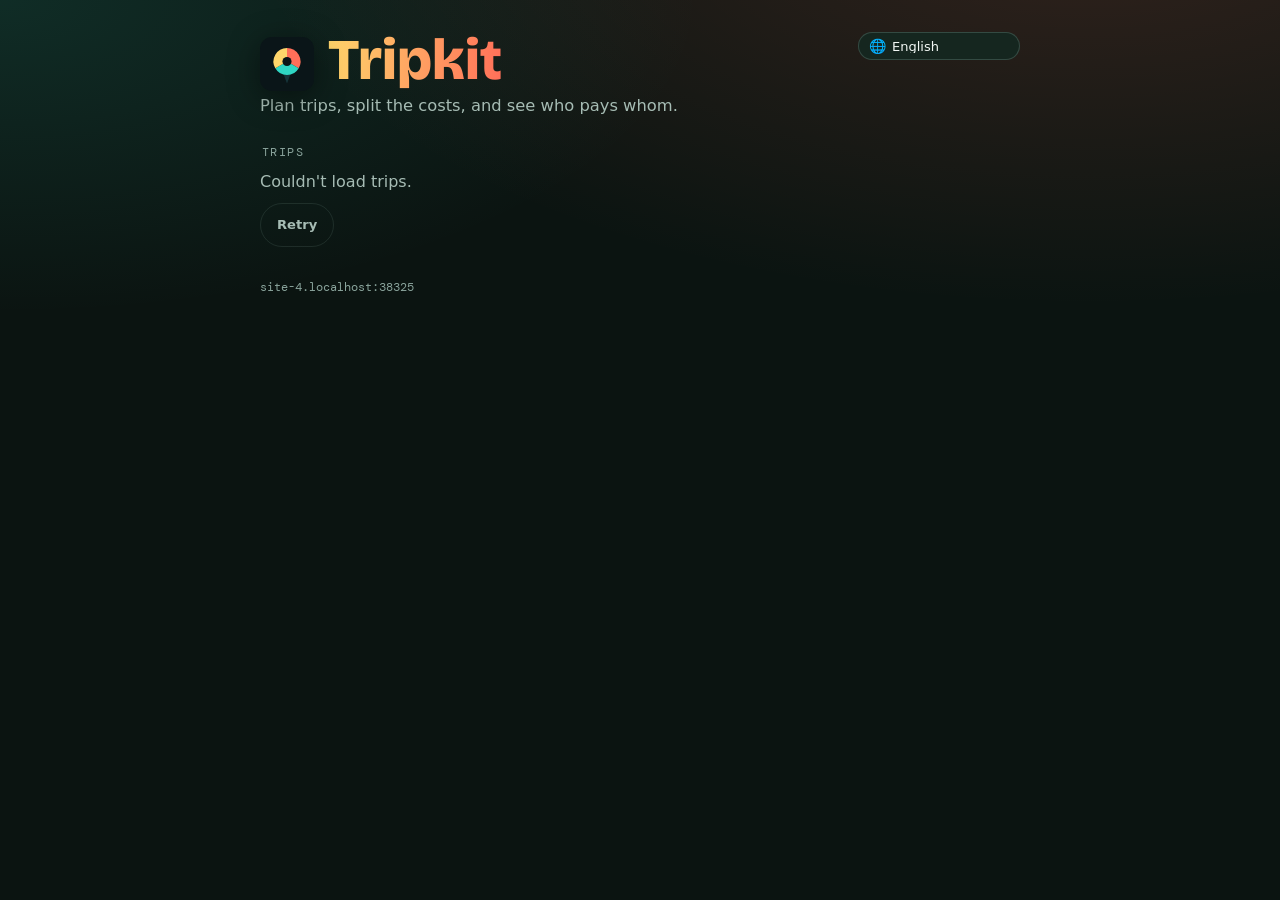
==== commit effcada6: "Offline PWA (deploy-safe service worker) + rich link-preview (OG/Twitter) cards Offline: /sw.js — na" ====
--- a/index.html
+++ b/index.html
@@ -401,5 +401,51 @@
     boot();
   })();
   </script>
+
+  <style>
+    /* offline banner — dusk-themed, non-blocking, safe-area aware */
+    .offline-banner { position:fixed; left:50%; transform:translateX(-50%) translateY(8px);
+      bottom:max(16px, var(--safe-b)); z-index:1400; max-width:calc(100vw - 32px);
+      display:flex; align-items:center; gap:8px; padding:10px 16px; border-radius:var(--radius-pill);
+      background:#13201b; border:1px solid var(--line-strong, var(--line)); color:var(--ink);
+      font-family:var(--font-body); font-size:.84rem; box-shadow:var(--shadow-2);
+      opacity:0; pointer-events:none; transition:opacity var(--dur), transform var(--dur); }
+    .offline-banner.in { opacity:1; transform:translateX(-50%) translateY(0); }
+    @media (prefers-reduced-motion: reduce) { .offline-banner { transition:none; } }
+  </style>
+  <script>
+  (() => {
+    // ---- service worker registration (deploy-safe; never throws into the page) ----
+    if ("serviceWorker" in navigator) {
+      window.addEventListener("load", () => navigator.serviceWorker.register("/sw.js").catch(() => {}));
+      // When a new SW takes control after a deploy, reload ONCE so fresh content shows.
+      navigator.serviceWorker.addEventListener("controllerchange", () => {
+        if (sessionStorage.getItem("tk-sw-reloaded")) return;
+        sessionStorage.setItem("tk-sw-reloaded", "1");
+        location.reload();
+      });
+    }
+
+    // ---- offline banner ----
+    const I18N = window.I18N || { t: (k, d) => (d != null ? d : k) };
+    let banner = null;
+    function showOffline() {
+      if (banner) return;
+      banner = document.createElement("div");
+      banner.className = "offline-banner"; banner.setAttribute("role", "status"); banner.setAttribute("aria-live", "polite");
+      banner.textContent = I18N.t("common.offline", "📴 Offline — showing your saved plan");
+      document.body.appendChild(banner);
+      requestAnimationFrame(() => banner && banner.classList.add("in"));
+    }
+    function hideOffline() {
+      if (!banner) return;
+      const b = banner; banner = null; b.classList.remove("in");
+      setTimeout(() => b.remove(), 300);
+    }
+    window.addEventListener("offline", showOffline);
+    window.addEventListener("online", hideOffline);
+    if (!navigator.onLine) showOffline();
+  })();
+  </script>
 </body>
 </html>
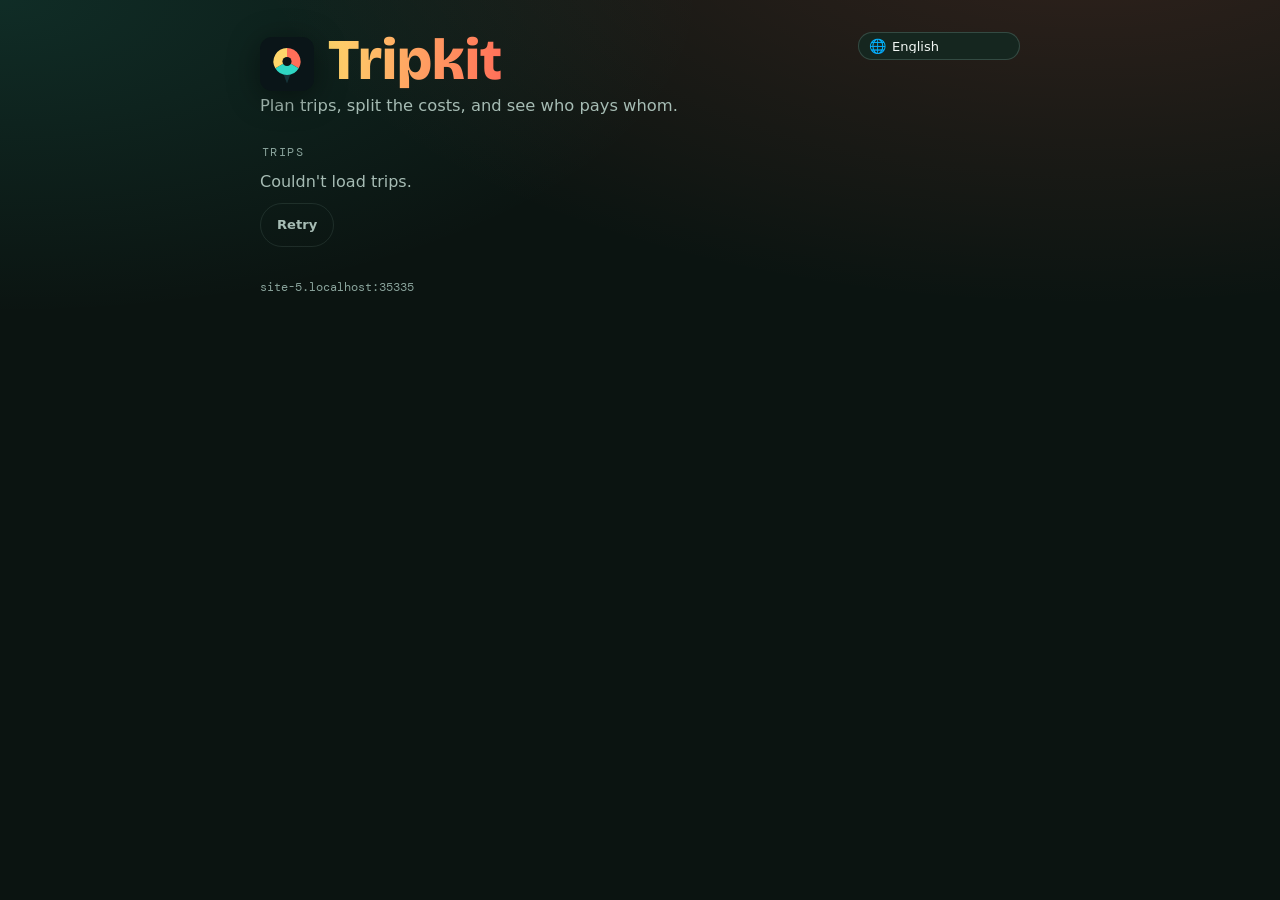
==== commit f83ac1a1: "Fix mobile responsiveness: kill horizontal overflow on split + landing (390px & 320px) Root cause: h" ====
--- a/index.html
+++ b/index.html
@@ -35,8 +35,9 @@
     .wrap { width:min(100%,760px); }
 
     /* ---- header ---- */
-    .top { display:flex; align-items:flex-start; justify-content:space-between; gap:16px;
+    .top { display:flex; flex-wrap:wrap; align-items:flex-start; justify-content:space-between; gap:12px 16px;
       animation:rise var(--dur-slow) var(--ease-entrance) both; }
+    .top > div:first-child { min-width:0; flex:1 1 auto; }
     .brandrow { display:flex; align-items:center; gap:14px; }
     .brandrow img { width:54px; height:54px; flex:none; filter:drop-shadow(0 6px 16px rgba(0,0,0,.45)); }
     h1 { font-family:var(--font-display); font-weight:800; font-size:clamp(2.2rem,8vw,3.6rem); line-height:1; margin:0 0 6px;
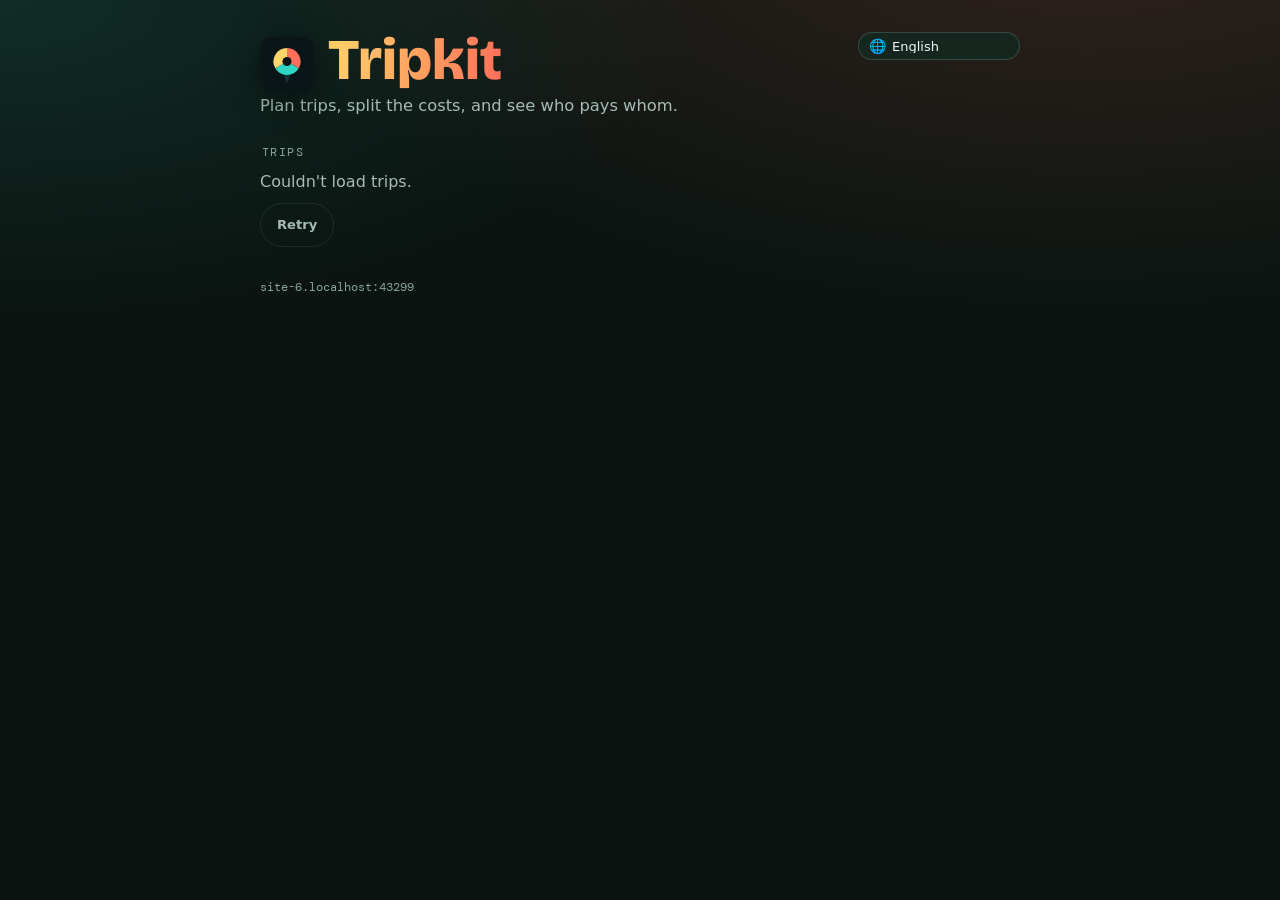
==== commit 7bb715e8: "Refactor: split two god files for clarity (no behavior change) api/handlers.go (725 lines, 23 handle" ====
--- a/index.html
+++ b/index.html
@@ -18,7 +18,8 @@
   <meta name="apple-mobile-web-app-status-bar-style" content="black-translucent" />
   <meta name="apple-mobile-web-app-title" content="Tripkit" />
   <link rel="stylesheet" href="/shared/tokens.css?v=1" />
-  <script src="/shared/i18n.js?v=1"></script>
+  <script src="/shared/i18n-dict.js?v=2"></script>
+  <script src="/shared/i18n.js?v=2"></script>
   <style>
     * { box-sizing:border-box; }
     body {
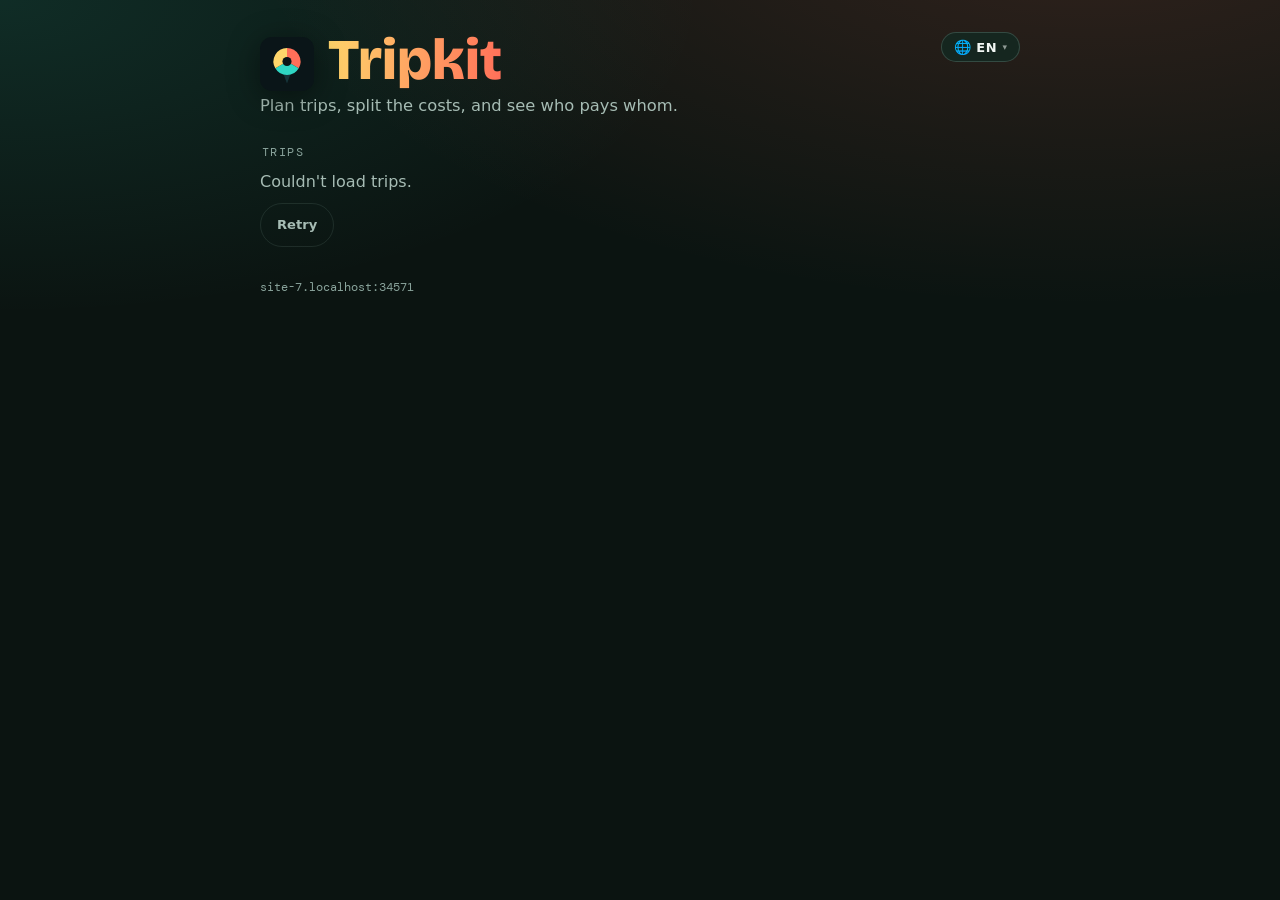
==== commit 1310d33e: "Mobile UI: compact language switcher + legible floating trip controls Language switcher (shared/i18n" ====
--- a/index.html
+++ b/index.html
@@ -19,7 +19,7 @@
   <meta name="apple-mobile-web-app-title" content="Tripkit" />
   <link rel="stylesheet" href="/shared/tokens.css?v=1" />
   <script src="/shared/i18n-dict.js?v=2"></script>
-  <script src="/shared/i18n.js?v=2"></script>
+  <script src="/shared/i18n.js?v=3"></script>
   <style>
     * { box-sizing:border-box; }
     body {
